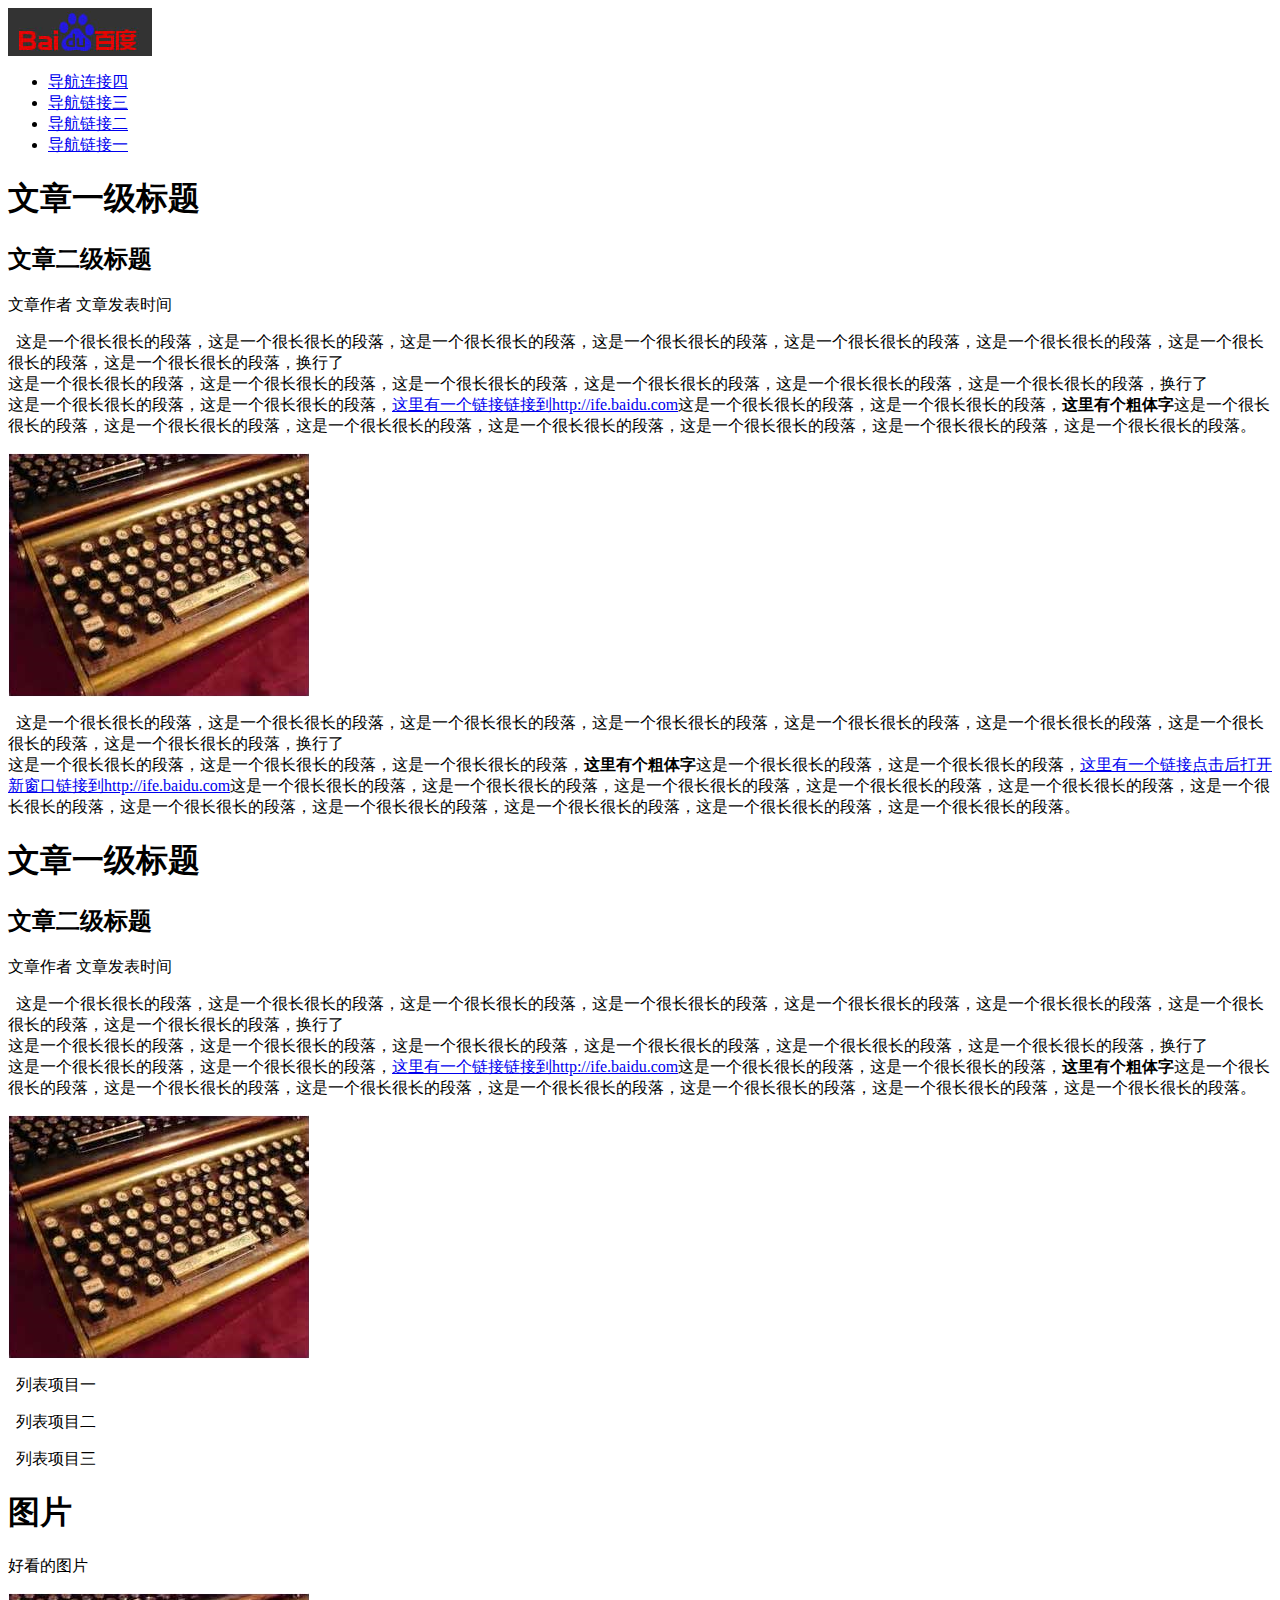
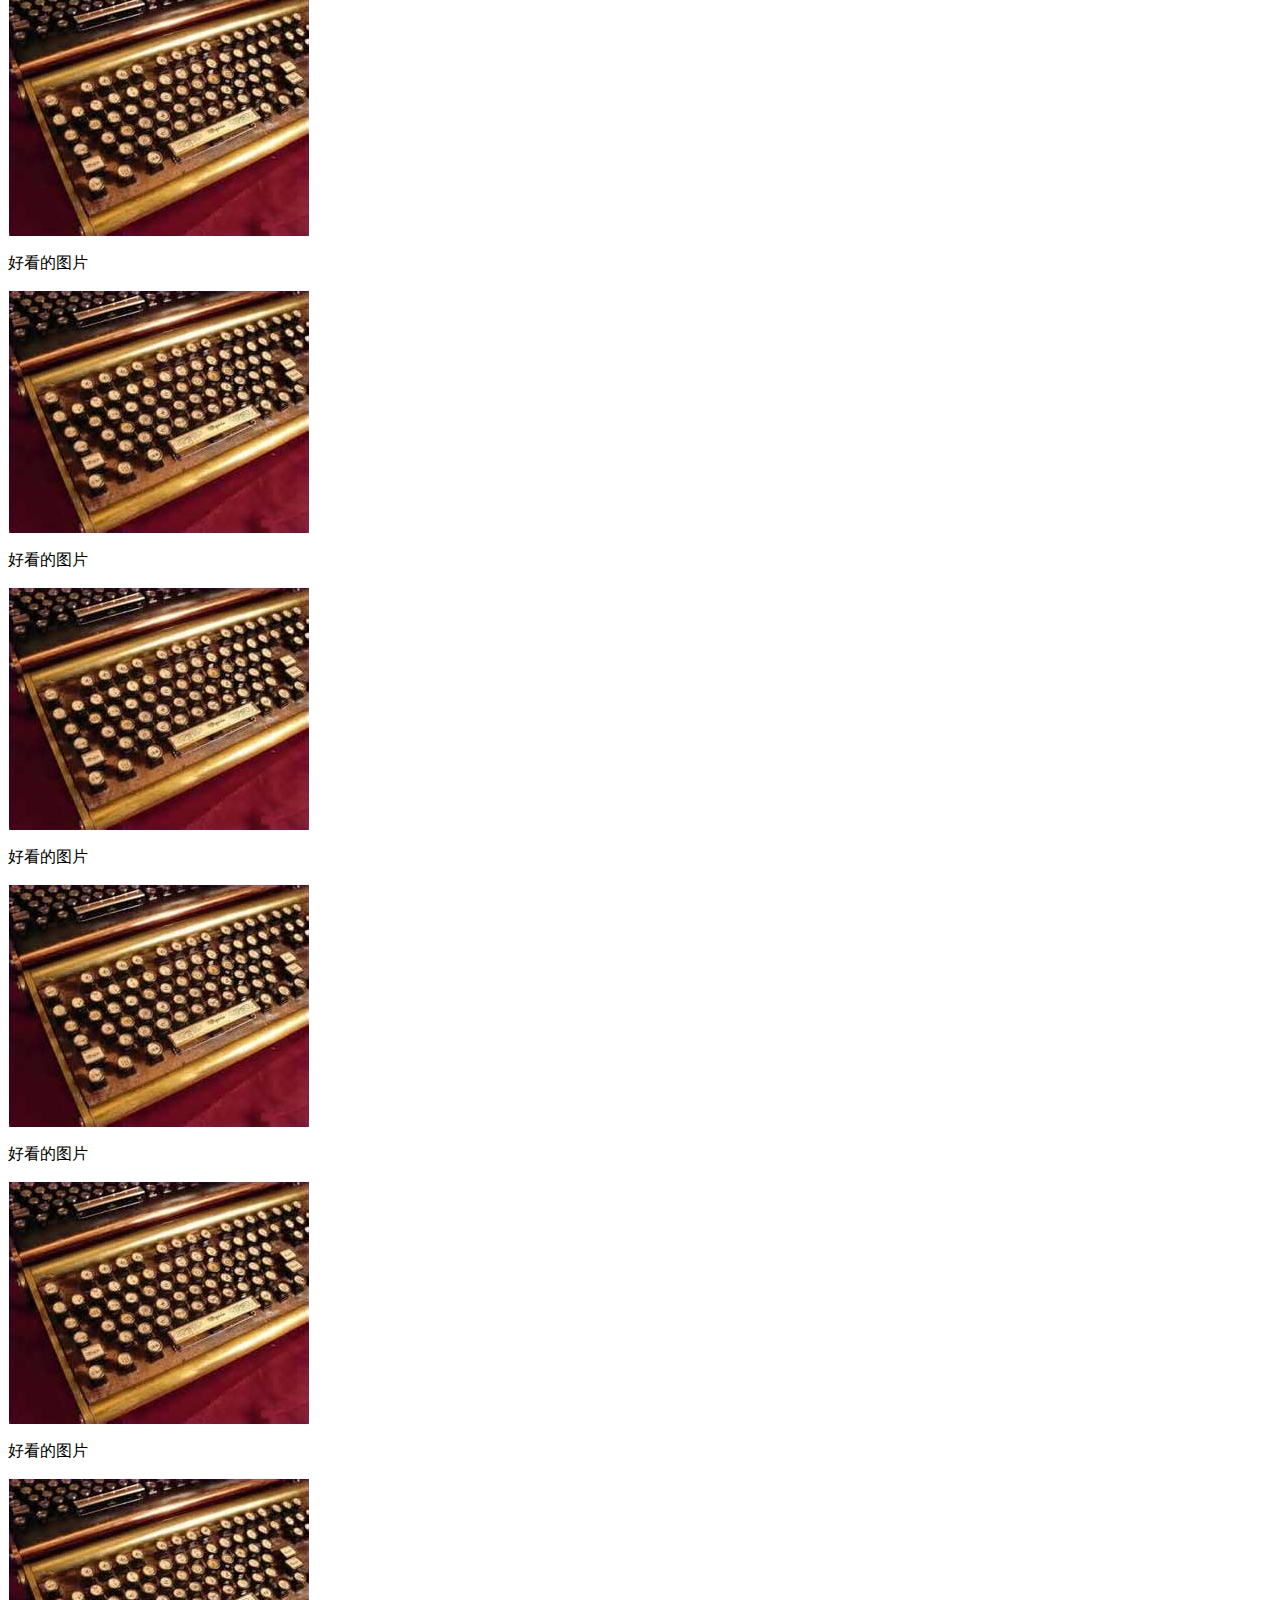
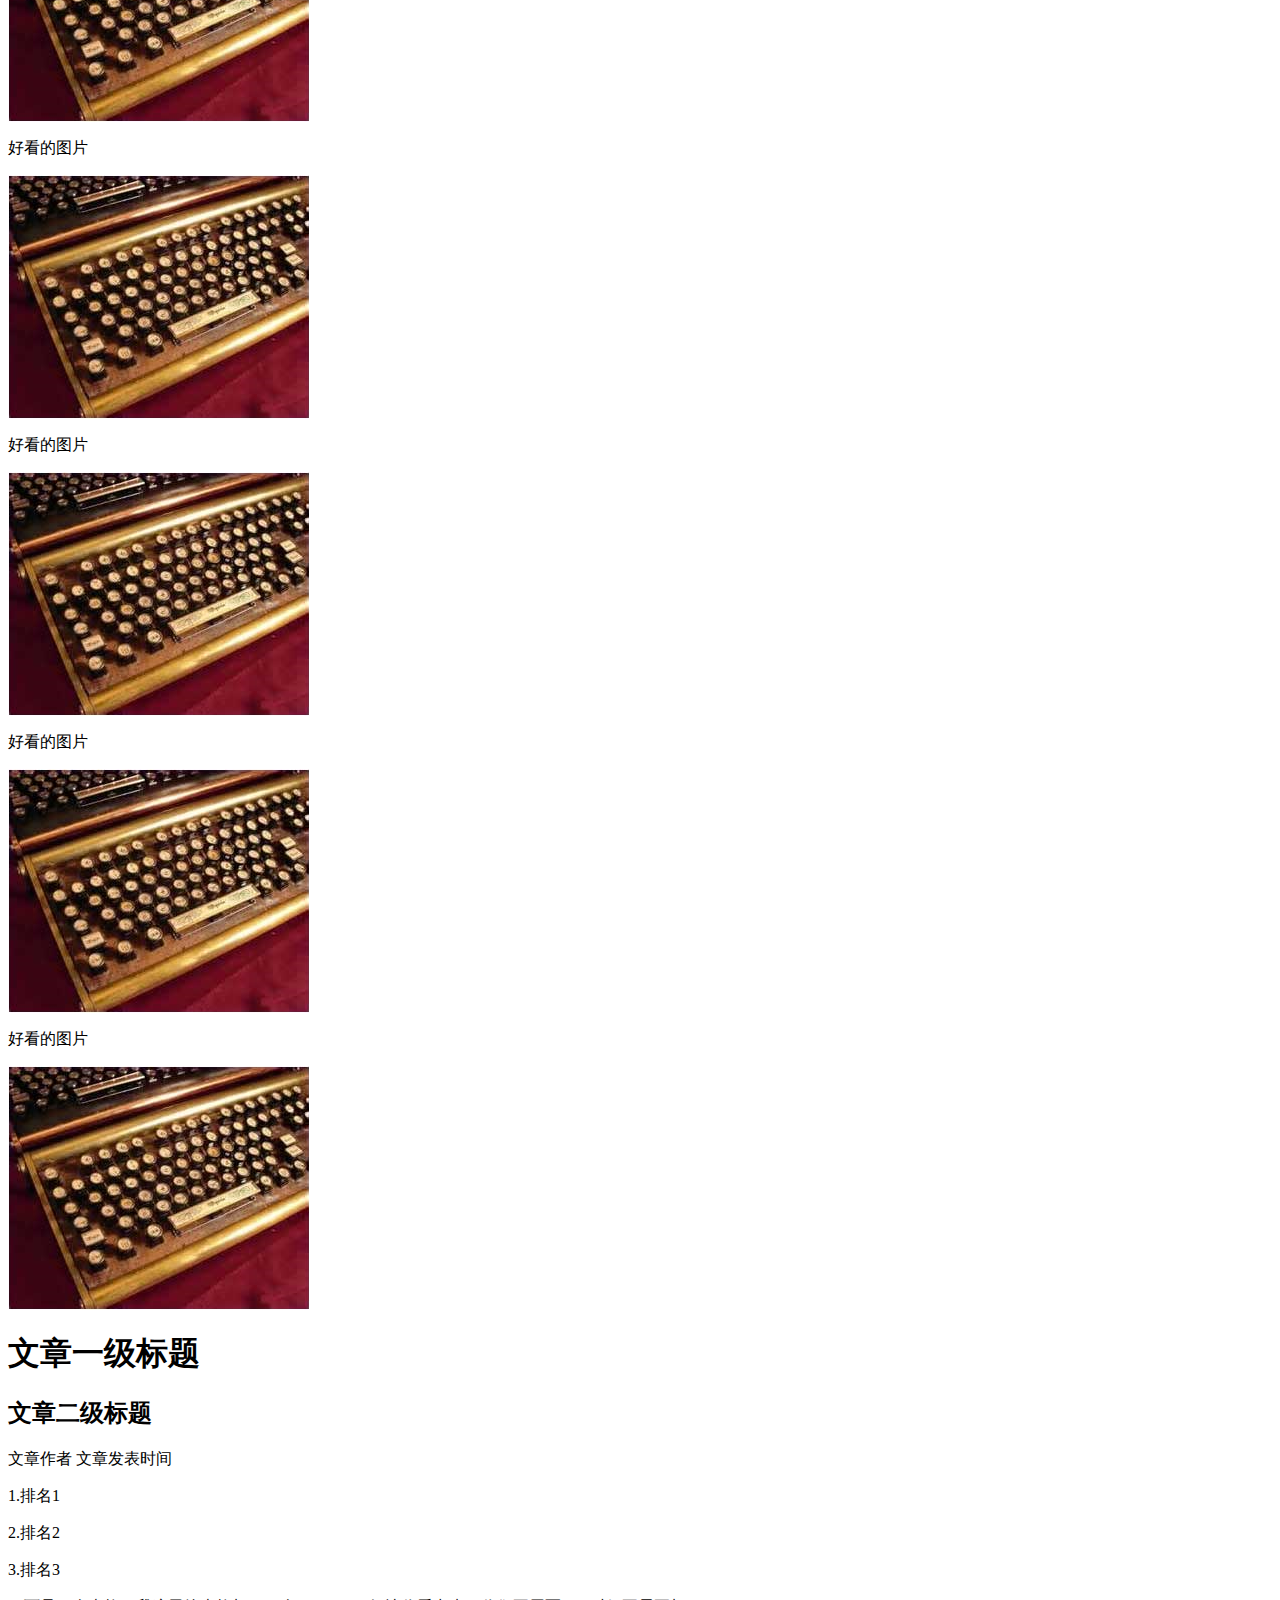
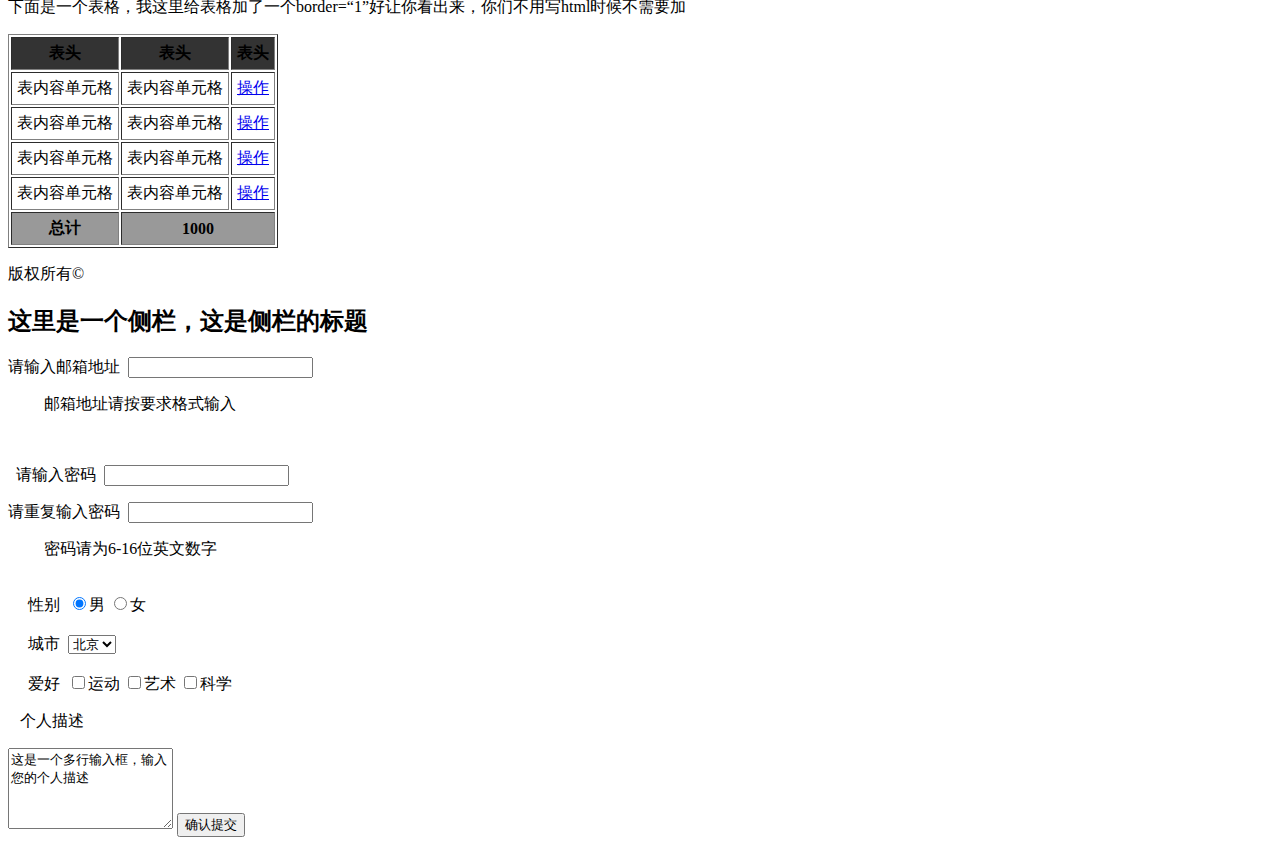
==== baidu/task1-5.html @ 016ce392 "add task1-5" ====
<!DOCTYPE>
<html>
<head>
	<meta http-equiv="Content-Type" content="text/html; charset=utf-8">
	<title>task1-5</title>
	<link rel="stylesheet" type="text/css" href="css/task5.css">
</head>
<body>
	<div class="nav">
       <img src="imgs/task1-5-1.png">
	   <ul>
	    <li><a href="#">导航连接四</a></li>
		  <li><a href="#">导航链接三</a></li>
		  <li><a href="#">导航链接二</a></li>
		  <li><a href="#">导航链接一</a></li>
	   </ul>
	</div><!-- nav结束 -->
	<div class="text">
      <h1>文章一级标题</h1>
      <h2>文章二级标题</h2>
      <p class="author">文章作者 文章发表时间</p>
      <p>&nbsp&nbsp这是一个很长很长的段落，这是一个很长很长的段落，这是一个很长很长的段落，这是一个很长很长的段落，这是一个很长很长的段落，这是一个很长很长的段落，这是一个很长很长的段落，这是一个很长很长的段落，换行了<br/>这是一个很长很长的段落，这是一个很长很长的段落，这是一个很长很长的段落，这是一个很长很长的段落，这是一个很长很长的段落，这是一个很长很长的段落，换行了<br/>这是一个很长很长的段落，这是一个很长很长的段落，<a href="http://ife.baidu.com">这里有一个链接链接到http://ife.baidu.com</a>这是一个很长很长的段落，这是一个很长很长的段落，<strong>这里有个粗体字</strong>这是一个很长很长的段落，这是一个很长很长的段落，这是一个很长很长的段落，这是一个很长很长的段落，这是一个很长很长的段落，这是一个很长很长的段落，这是一个很长很长的段落。</p>
      <img src="imgs/task1-5-2.png">
      <p>&nbsp&nbsp这是一个很长很长的段落，这是一个很长很长的段落，这是一个很长很长的段落，这是一个很长很长的段落，这是一个很长很长的段落，这是一个很长很长的段落，这是一个很长很长的段落，这是一个很长很长的段落，换行了<br/>这是一个很长很长的段落，这是一个很长很长的段落，这是一个很长很长的段落，<strong>这里有个粗体字</strong>这是一个很长很长的段落，这是一个很长很长的段落，<a href="http://ife.baidu.com">这里有一个链接点击后打开新窗口链接到http://ife.baidu.com</a>这是一个很长很长的段落，这是一个很长很长的段落，这是一个很长很长的段落，这是一个很长很长的段落，这是一个很长很长的段落，这是一个很长很长的段落，这是一个很长很长的段落，这是一个很长很长的段落，这是一个很长很长的段落，这是一个很长很长的段落，这是一个很长很长的段落。</p>
	</div><!-- text结束 -->
	<div class="text">
      <h1>文章一级标题</h1>
      <h2>文章二级标题</h2>
      <p class="author">文章作者 文章发表时间</p>
      <p>&nbsp&nbsp这是一个很长很长的段落，这是一个很长很长的段落，这是一个很长很长的段落，这是一个很长很长的段落，这是一个很长很长的段落，这是一个很长很长的段落，这是一个很长很长的段落，这是一个很长很长的段落，换行了<br/>这是一个很长很长的段落，这是一个很长很长的段落，这是一个很长很长的段落，这是一个很长很长的段落，这是一个很长很长的段落，这是一个很长很长的段落，换行了<br/>这是一个很长很长的段落，这是一个很长很长的段落，<a href="http://ife.baidu.com">这里有一个链接链接到http://ife.baidu.com</a>这是一个很长很长的段落，这是一个很长很长的段落，<strong>这里有个粗体字</strong>这是一个很长很长的段落，这是一个很长很长的段落，这是一个很长很长的段落，这是一个很长很长的段落，这是一个很长很长的段落，这是一个很长很长的段落，这是一个很长很长的段落。</p>
      <img src="imgs/task1-5-2.png">
      <p>&nbsp&nbsp列表项目一</p>
      <p>&nbsp&nbsp列表项目二</p>
      <p>&nbsp&nbsp列表项目三</p>
	</div><!-- text结束 -->
	<div class="text">
	  <h1>图片</h1>
      <div class="img">
      	<p>好看的图片</p>
        <img src="imgs/task1-5-2.png">
      </div>
      <div class="img">
      	<p>好看的图片</p>
        <img src="imgs/task1-5-2.png">
      </div>
      <div class="img">
      	<p>好看的图片</p>
        <img src="imgs/task1-5-2.png">
      </div>
      <div class="img">
      	<p>好看的图片</p>
        <img src="imgs/task1-5-2.png">
      </div>
      <div class="img">
      	<p>好看的图片</p>
        <img src="imgs/task1-5-2.png">
      </div>
      <div class="img">
      	<p>好看的图片</p>
        <img src="imgs/task1-5-2.png">
      </div>
      <div class="img">
      	<p>好看的图片</p>
        <img src="imgs/task1-5-2.png">
      </div>
      <div class="img">
      	<p>好看的图片</p>
        <img src="imgs/task1-5-2.png">
      </div>
      <div class="img">
      	<p>好看的图片</p>
        <img src="imgs/task1-5-2.png">
      </div>
      <div class="img">
      	<p>好看的图片</p>
        <img src="imgs/task1-5-2.png">
      </div>
      <div class="clear"></div>
	</div><!-- text3结束 -->
	<div class="text">
	  <h1>文章一级标题</h1>
      <h2>文章二级标题</h2>
      <p class="author">文章作者 文章发表时间</p>
      <p>1.排名1</p>
      <p>2.排名2</p>
      <p>3.排名3</p>
      <p>下面是一个表格，我这里给表格加了一个border=“1”好让你看出来，你们不用写html时候不需要加</p>
      <table  border="1px" cellpadding="5px">
        <tr class="head">
        	<th bgcolor="#333">表头</th>
        	<th bgcolor="#333">表头</th>
          <th bgcolor="#333">表头</th>
        </tr>
        <tr>
        	<td>表内容单元格</td>
        	<td>表内容单元格</td>
        	<td><a href="#">操作</a></td>
        </tr>
        <tr>
        	<td>表内容单元格</td>
        	<td>表内容单元格</td>
        	<td><a href="#">操作</a></td>
        </tr>
        <tr>
        	<td>表内容单元格</td>
        	<td>表内容单元格</td>
        	<td><a href="#">操作</a></td>
        </tr>
        <tr>
        	<td>表内容单元格</td>
        	<td>表内容单元格</td>
        	<td><a href="#">操作</a></td>
        </tr>
        <tr>
        	<th bgcolor="#999">总计</th>
        	<th bgcolor="#999" colspan="2">1000</th>
        </tr>
      </table>
	</div><!-- text结束 -->
	<div class="bottom"><p>版权所有©</p></div>
	<div class="side">
       <div class="side_title"><h2>这里是一个侧栏，这是侧栏的标题</h2></div>
       <form>
         <p>请输入邮箱地址&nbsp&nbsp<input type="text" name="email" /></p>
         <p class="discription">&nbsp&nbsp&nbsp&nbsp&nbsp&nbsp&nbsp&nbsp&nbsp邮箱地址请按要求格式输入</p><br/>
         <p>&nbsp&nbsp请输入密码&nbsp&nbsp<input type="password" name="code" /></p>
         <p>请重复输入密码&nbsp&nbsp<input type="password" name="code" /></p>
         <p class="discription">&nbsp&nbsp&nbsp&nbsp&nbsp&nbsp&nbsp&nbsp&nbsp密码请为6-16位英文数字</p><br/>
		 &nbsp&nbsp&nbsp&nbsp&nbsp性别&nbsp
		 <input type="radio" checked="checked" name="Sex" value="male" />男
		 <input type="radio" name="Sex" value="female" />女<br/>
		 <br/>
		 &nbsp&nbsp&nbsp&nbsp&nbsp城市&nbsp
		 <select name="city">
			 <option value="BJ">北京</option>
			 <option value="SH">上海</option>
			 <option value="GZ">广州</option>
			 <option value="CD">成都</option>
		 </select><br/>
		 <br/>
		 &nbsp&nbsp&nbsp&nbsp&nbsp爱好&nbsp
		 <input type="checkbox" name="sports">运动
		 <input type="checkbox" name="art">艺术
		 <input type="checkbox" name="science">科学<br/>
		 <p>&nbsp&nbsp&nbsp个人描述&nbsp</p>
		 <textarea rows="5" cols="18">这是一个多行输入框，输入您的个人描述</textarea>
		 <input type="button" value="确认提交" class="btn">
       </form>
	</div>
</body>
</html>
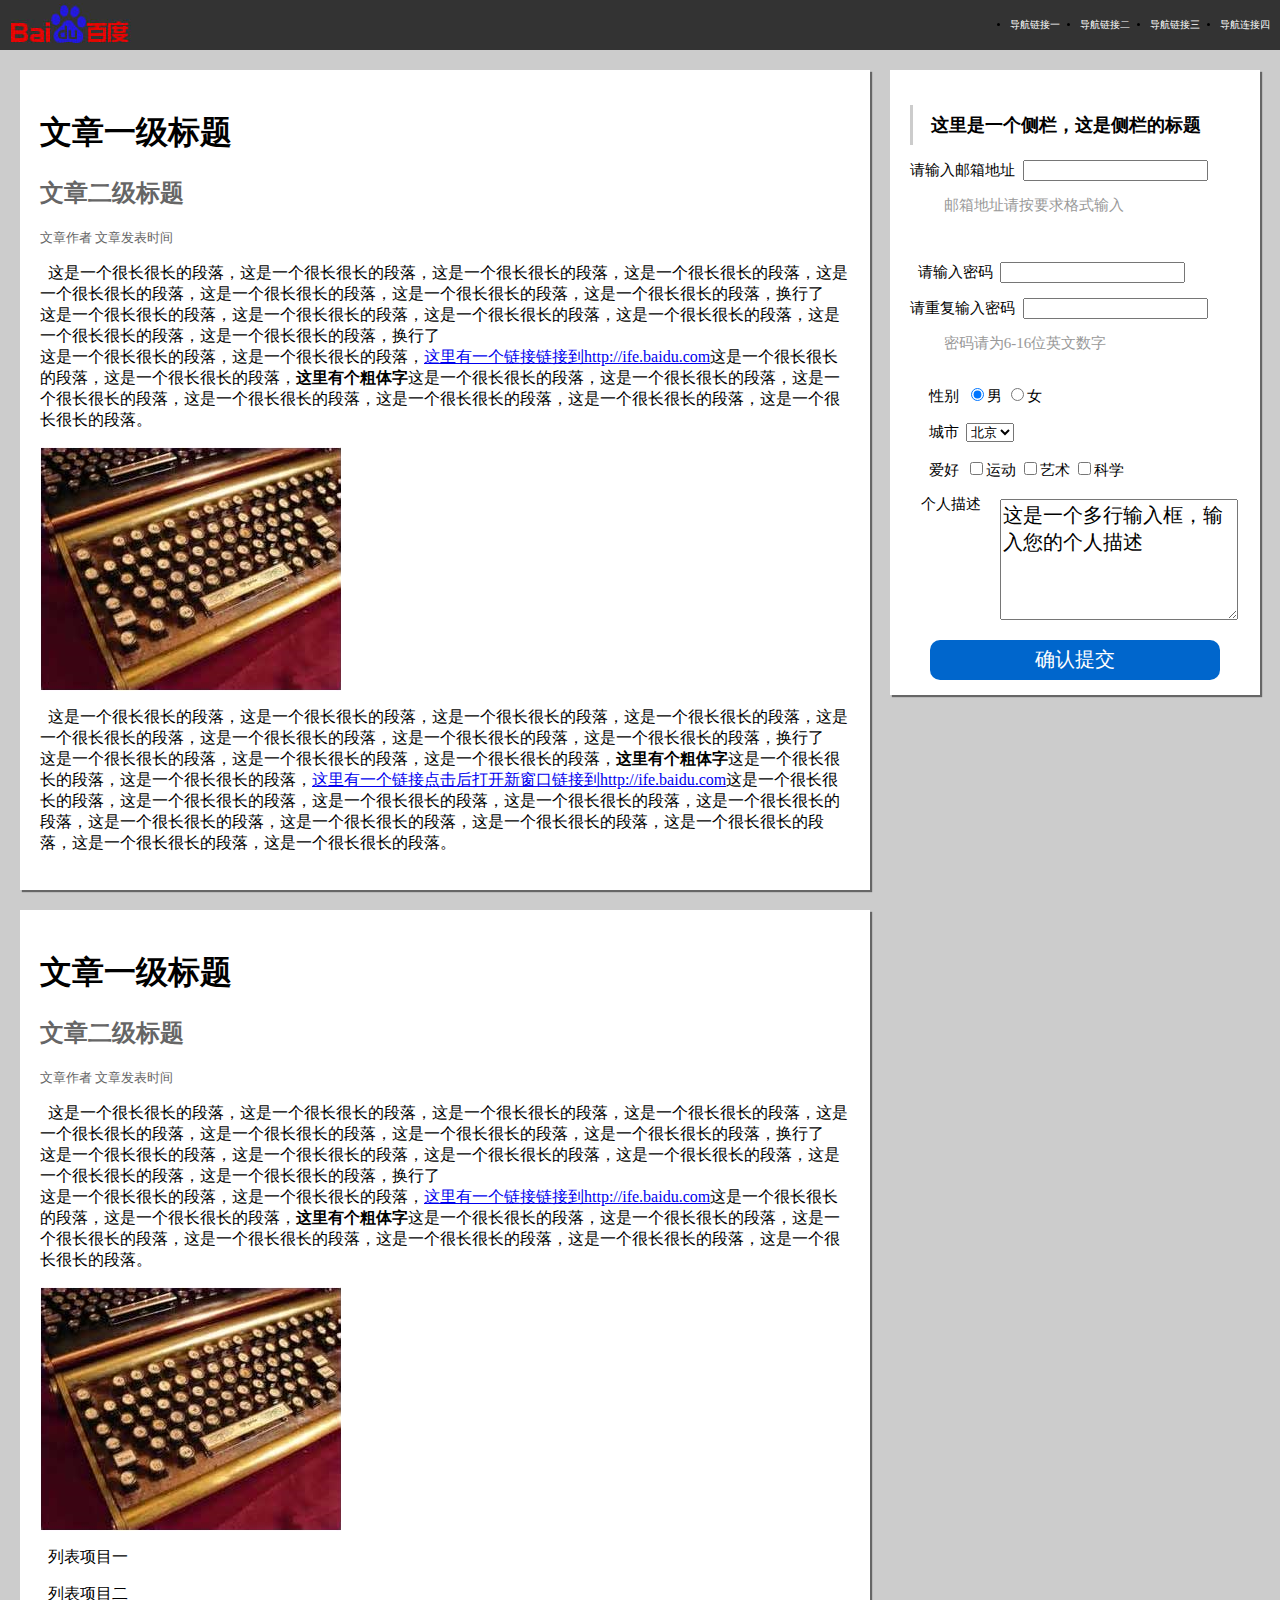
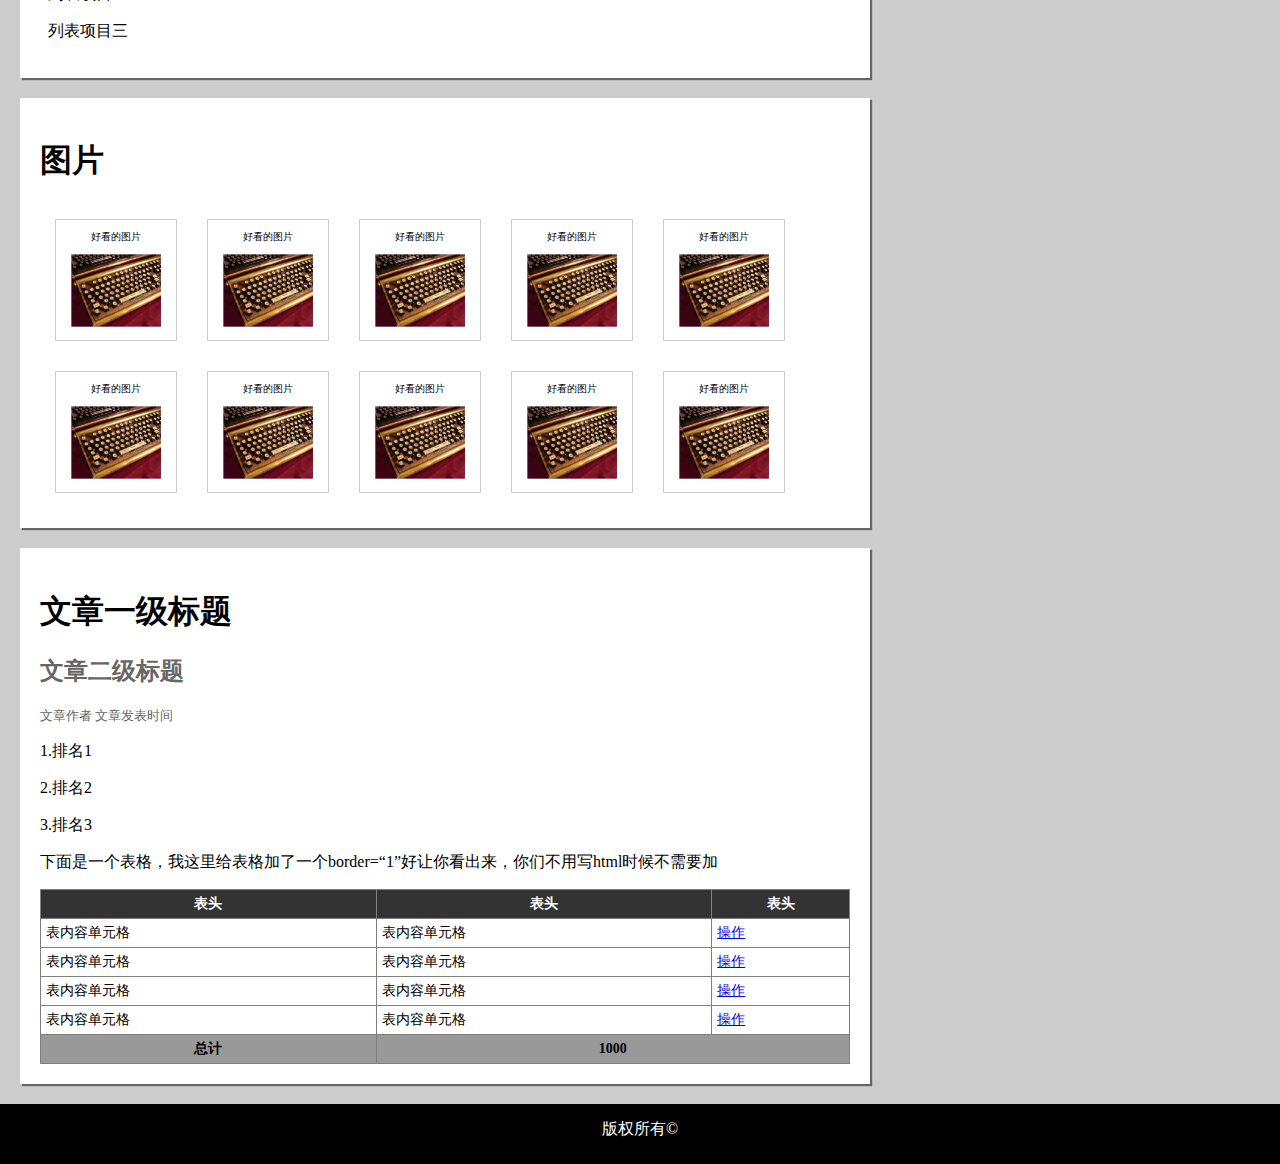
==== commit 29ce6230: "litlle adjustment" ====
--- a/baidu/task1-5.html
+++ b/baidu/task1-5.html
@@ -3,7 +3,7 @@
 <head>
 	<meta http-equiv="Content-Type" content="text/html; charset=utf-8">
 	<title>task1-5</title>
-	<link rel="stylesheet" type="text/css" href="css/task5.css">
+	<link rel="stylesheet" type="text/css" href="CSS/task5.css">
 </head>
 <body>
 	<div class="nav">
--- a/baidu/CSS/task5.css
+++ b/baidu/CSS/task5.css
@@ -0,0 +1,124 @@
+body{
+	background-color: #ccc;
+	margin: 0px;
+}
+.nav{
+	width: 100%;
+	height: 50px;
+	background-color: #333;
+}
+.nav img{
+	float: left;
+}
+.nav li{
+	float: right;
+	line-height: 50px;
+	margin: auto 10px;
+	font-size: 10px;
+	list-style-type: disc!important;
+}
+.nav li a{
+	text-decoration: none;
+}
+.nav li a:visited,.nav li a:link{
+	color: #fff;
+}
+.text{
+	min-width: 200px;
+	background-color: #fff;
+	margin: 20px 410px 20px 20px;
+	box-shadow: 2px 2px 1px #666;
+	padding: 20px;
+}
+.text table{
+	margin: 0px auto;
+	width: 100%;
+	border-collapse:collapse;
+	font-size: 14px;
+}
+.head{
+	color: #fff;
+}
+.text h2{
+	color: #666;
+}
+.author{
+	font-size: 13px;
+	color: #666;
+}
+.img{
+	float: left;
+    width:120px; 
+    height: 120px;
+	border: 1px solid #ccc;
+	margin: 15px;
+}
+.img img{
+	width:90px;
+	margin-left: 15px; 
+}
+.img p{
+	text-align: center;
+	font-size: 10px;
+}
+.clear{
+	clear: both;
+}
+.bottom{
+	width: 100%;
+	height: 60px;
+	background-color: #000;
+}
+.bottom p{
+	line-height: 50px;
+	color: #fff;
+	text-align: center;
+}
+.side{
+	position: absolute;
+	top: 70px;
+	right: 20px;
+	background-color: #fff;
+	box-shadow: 2px 2px 1px #666;
+	padding: 20px;
+	width: 330px;
+	font-size: 15px;
+}
+.side_title{
+	height: 40px;
+	border-left: 3px solid #ccc;
+}
+.side h2{
+	font-size: 18px;
+	margin-left: 18px; 
+	line-height: 40px;
+}
+.discription{
+	color: #999;
+}
+.side textarea{
+	float: right;
+	margin: -30px 2px 0px 0px;
+	font-size: 20px;
+}
+.btn{
+	background-color: #06c;
+	border: 0px;
+	width: 290px;
+	height: 40px;
+	position: relative;
+    left: 20px;
+    top: 20px;
+    border-radius: 10px;
+    font-size: 20px;
+    color: #fff;
+}
+@media screen and (max-width: 700px){
+	.text{
+		min-width: 100%;
+	}
+	.side{
+		position: relative;
+		float: left;
+	}
+}